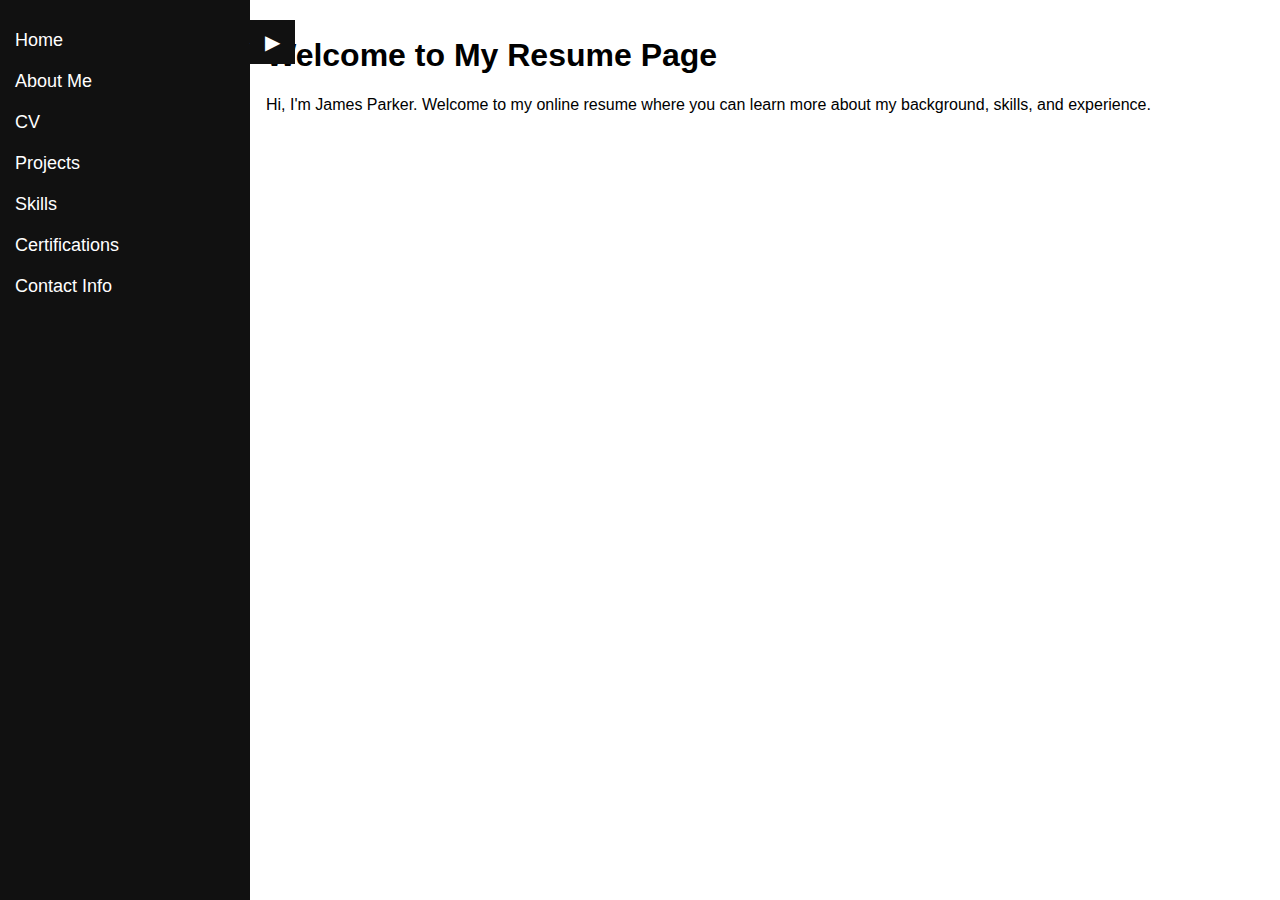
==== index.html @ e337cfd1 "starting outline of personal website portfolio" ====
<!DOCTYPE html>
<html lang="en">
<head>
    <meta charset="UTF-8">
    <meta name="viewport" content="width=device-width, initial-scale=1.0">
    <title>James Parker - Home</title>
    <link rel="stylesheet" href="styles.css">
</head>
<body>
    <input type="checkbox" id="toggle-sidebar" class="toggle-sidebar">
    <label for="toggle-sidebar" class="toggle-label">&#x25B6;</label>

    <div id="sidebar" class="sidebar">
        <label for="toggle-sidebar" class="close-btn">&#x25C0;</label>
        <a href="index.html">Home</a>
        <a href="about.html">About Me</a>
        <a href="cv.html">CV</a>
        <a href="projects.html">Projects</a>
        <a href="skills.html">Skills</a>
        <a href="certifications.html">Certifications</a>
        <a href="contact.html">Contact Info</a>
    </div>

    <div id="main-content" class="main-content">
        <h1>Welcome to My Resume Page</h1>
        <p>Hi, I'm James Parker. Welcome to my online resume where you can learn more about my background, skills, and experience.</p>
    </div>
</body>
</html>
---- styles.css ----
body {
    font-family: Arial, sans-serif;
    margin: 0;
}

.toggle-sidebar {
    display: none;
}

.toggle-label {
    position: fixed;
    top: 20px;
    left: 250px; /* Just outside the sidebar */
    font-size: 20px;
    background-color: #111;
    border: none;
    color: white;
    cursor: pointer;
    padding: 10px 15px;
    z-index: 1000;
    transition: left 0.3s;
}

.toggle-sidebar:checked ~ .toggle-label {
    left: 0;
}

.sidebar {
    height: 100%;
    width: 250px;
    position: fixed;
    top: 0;
    left: 0;
    background-color: #111;
    padding-top: 20px;
    transition: width 0.3s;
}

.sidebar a {
    padding: 10px 15px;
    text-decoration: none;
    font-size: 18px;
    color: white;
    display: block;
    transition: 0.3s;
}

.sidebar a:hover {
    background-color: #575757;
}

.close-btn {
    position: absolute;
    top: 20px;
    right: -30px; /* Just outside the sidebar */
    font-size: 20px;
    background-color: #111;
    border: none;
    color: white;
    cursor: pointer;
    padding: 10px 15px;
}

.toggle-sidebar:checked ~ .sidebar {
    width: 0;
    padding-top: 0;
    overflow: hidden;
}

.toggle-sidebar:checked ~ .sidebar a, 
.toggle-sidebar:checked ~ .sidebar .close-btn {
    display: none;
}

.main-content {
    margin-left: 250px;
    padding: 16px;
    transition: margin-left 0.3s;
}

.toggle-sidebar:checked ~ .main-content {
    margin-left: 0;
}

.toggle-sidebar:not(:checked) ~ .toggle-label {
    display: block;
}
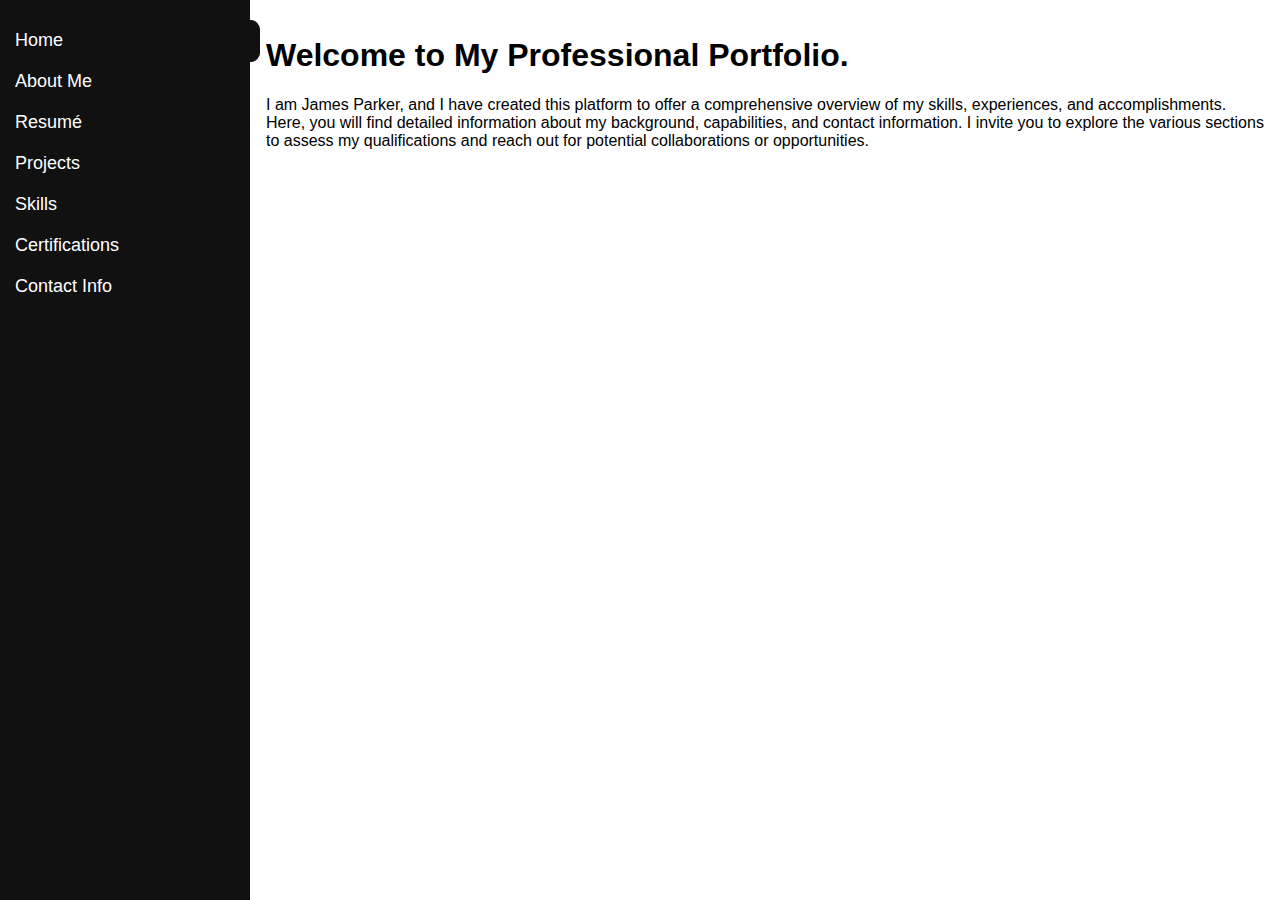
==== commit a0552e5e: "finished by elaborating on portions I could add more to and made my sidebar less obtrusive also inte" ====
--- a/index.html
+++ b/index.html
@@ -8,13 +8,13 @@
 </head>
 <body>
     <input type="checkbox" id="toggle-sidebar" class="toggle-sidebar">
-    <label for="toggle-sidebar" class="toggle-label">&#x25B6;</label>
+    <label for="toggle-sidebar" class="toggle-tab"></label>
 
     <div id="sidebar" class="sidebar">
-        <label for="toggle-sidebar" class="close-btn">&#x25C0;</label>
+        <label for="toggle-sidebar" class="close-tab"></label>
         <a href="index.html">Home</a>
         <a href="about.html">About Me</a>
-        <a href="cv.html">CV</a>
+        <a href="cv.html">Resumé</a>
         <a href="projects.html">Projects</a>
         <a href="skills.html">Skills</a>
         <a href="certifications.html">Certifications</a>
@@ -22,8 +22,8 @@
     </div>
 
     <div id="main-content" class="main-content">
-        <h1>Welcome to My Resume Page</h1>
-        <p>Hi, I'm James Parker. Welcome to my online resume where you can learn more about my background, skills, and experience.</p>
+        <h1>Welcome to My Professional Portfolio.</h1>
+        <p>I am James Parker, and I have created this platform to offer a comprehensive overview of my skills, experiences, and accomplishments. Here, you will find detailed information about my background, capabilities, and contact information. I invite you to explore the various sections to assess my qualifications and reach out for potential collaborations or opportunities.</p>
     </div>
 </body>
-</html>
+</html>--- a/styles.css
+++ b/styles.css
@@ -7,21 +7,21 @@
     display: none;
 }
 
-.toggle-label {
+.toggle-tab, .close-tab {
     position: fixed;
     top: 20px;
     left: 250px; /* Just outside the sidebar */
-    font-size: 20px;
+    width: 10px; /* Thickness of the tab */
+    height: 42px; /* Length of the tab */
     background-color: #111;
-    border: none;
-    color: white;
     cursor: pointer;
-    padding: 10px 15px;
+    border-top-right-radius: 10px;
+    border-bottom-right-radius: 10px;
     z-index: 1000;
     transition: left 0.3s;
 }
 
-.toggle-sidebar:checked ~ .toggle-label {
+.toggle-sidebar:checked ~ .toggle-tab {
     left: 0;
 }
 
@@ -49,18 +49,6 @@
     background-color: #575757;
 }
 
-.close-btn {
-    position: absolute;
-    top: 20px;
-    right: -30px; /* Just outside the sidebar */
-    font-size: 20px;
-    background-color: #111;
-    border: none;
-    color: white;
-    cursor: pointer;
-    padding: 10px 15px;
-}
-
 .toggle-sidebar:checked ~ .sidebar {
     width: 0;
     padding-top: 0;
@@ -68,7 +56,7 @@
 }
 
 .toggle-sidebar:checked ~ .sidebar a, 
-.toggle-sidebar:checked ~ .sidebar .close-btn {
+.toggle-sidebar:checked ~ .sidebar .close-tab {
     display: none;
 }
 
@@ -82,6 +70,20 @@
     margin-left: 0;
 }
 
-.toggle-sidebar:not(:checked) ~ .toggle-label {
+.toggle-sidebar:not(:checked) ~ .toggle-tab {
     display: block;
-}+}
+
+.section {
+    display: flex;
+    justify-content: space-between;
+    margin: 10px 0;
+}
+
+.left {
+    text-align: left;
+}
+
+.right {
+    text-align: right;
+}
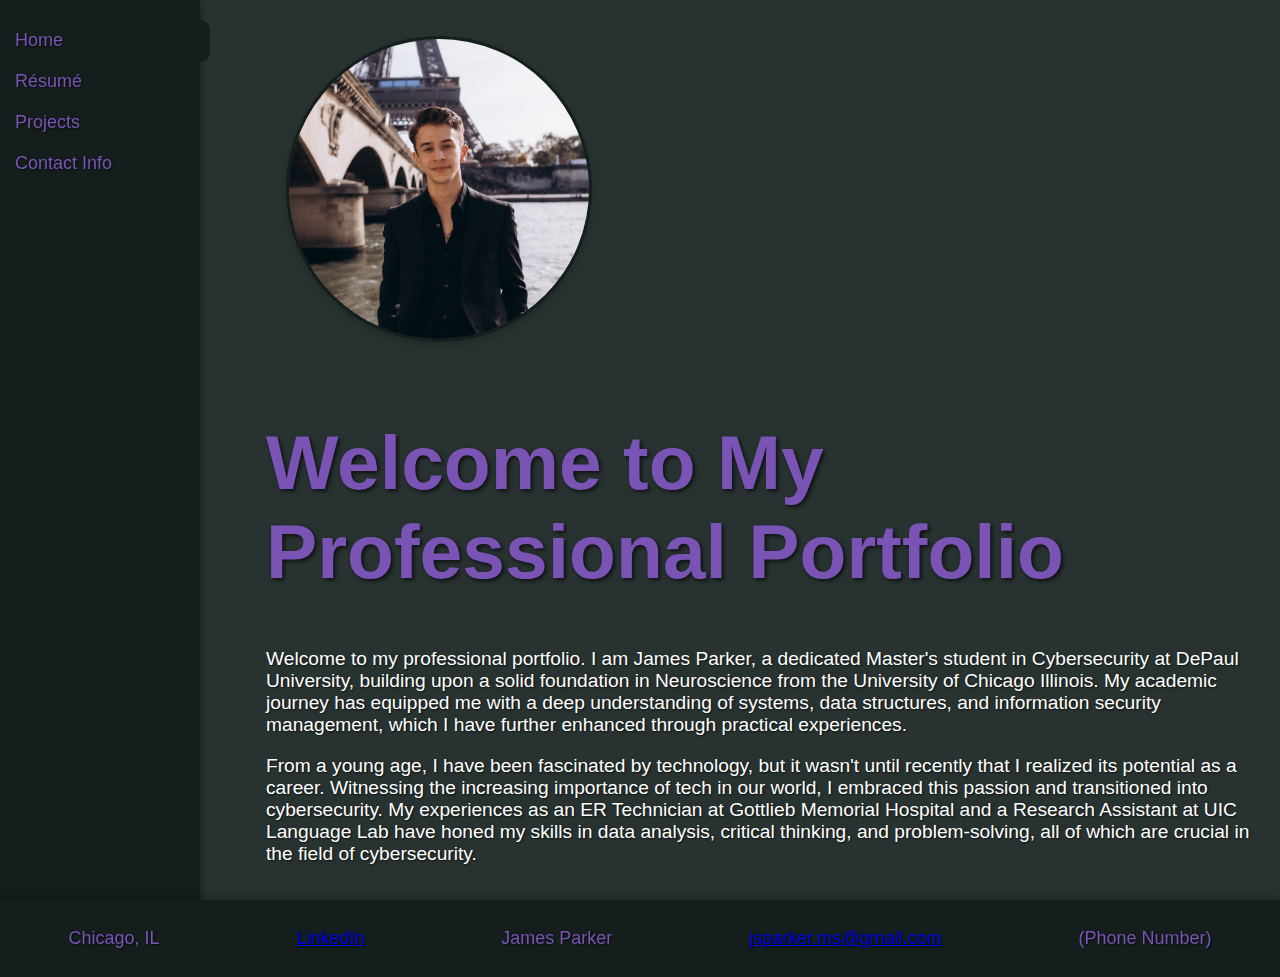
==== commit fc7720b6: "added new features" ====
--- a/index.html
+++ b/index.html
@@ -13,17 +13,62 @@
     <div id="sidebar" class="sidebar">
         <label for="toggle-sidebar" class="close-tab"></label>
         <a href="index.html">Home</a>
-        <a href="about.html">About Me</a>
-        <a href="cv.html">Resumé</a>
+        <a href="cv.html">Résumé</a>
         <a href="projects.html">Projects</a>
-        <a href="skills.html">Skills</a>
-        <a href="certifications.html">Certifications</a>
         <a href="contact.html">Contact Info</a>
     </div>
 
     <div id="main-content" class="main-content">
-        <h1>Welcome to My Professional Portfolio.</h1>
-        <p>I am James Parker, and I have created this platform to offer a comprehensive overview of my skills, experiences, and accomplishments. Here, you will find detailed information about my background, capabilities, and contact information. I invite you to explore the various sections to assess my qualifications and reach out for potential collaborations or opportunities.</p>
+        <img src="profile.jpg" alt="Profile Picture" id="profile-pic">
+        <h1>Welcome to My Professional Portfolio</h1>
+        <p>
+            Welcome to my professional portfolio. I am James Parker, a dedicated Master's student in Cybersecurity at DePaul University, building upon a solid foundation in Neuroscience from the University of Chicago Illinois. My academic journey has equipped me with a deep understanding of systems, data structures, and information security management, which I have further enhanced through practical experiences.
+        </p>
+        <p>
+            From a young age, I have been fascinated by technology, but it wasn't until recently that I realized its potential as a career. Witnessing the increasing importance of tech in our world, I embraced this passion and transitioned into cybersecurity. My experiences as an ER Technician at Gottlieb Memorial Hospital and a Research Assistant at UIC Language Lab have honed my skills in data analysis, critical thinking, and problem-solving, all of which are crucial in the field of cybersecurity.
+        </p>
     </div>
+    
+    <footer>
+        <p>Chicago, IL</p>
+        <p><a href="https://www.linkedin.com/in/jsparker-ms">LinkedIn</a></p>
+        <p>James Parker</p>
+        <p><a href="mailto:jsparker.ms@gmail.com">jsparker.ms@gmail.com</a></p>
+        <p>(Phone Number)</p>
+    </footer>
+
+    <audio id="hover-sound" src="music.mp3"></audio> <!-- Add your music file here -->
+
+    <script>
+        function toggleSidebar() {
+            const sidebar = document.getElementById('sidebar');
+            const mainContent = document.getElementById('main-content');
+            
+            sidebar.classList.toggle('hidden');
+            mainContent.classList.toggle('expanded');
+        }
+
+        document.addEventListener('DOMContentLoaded', () => {
+            const profilePic = document.getElementById('profile-pic');
+            const hoverSound = document.getElementById('hover-sound');
+            let isPlaying = false;
+
+            profilePic.addEventListener('click', () => {
+                if (isPlaying) {
+                    hoverSound.pause();
+                    hoverSound.currentTime = 0;
+                    isPlaying = false;
+                    profilePic.classList.remove('spinning');
+                } else {
+                    hoverSound.play().then(() => {
+                        isPlaying = true;
+                        profilePic.classList.add('spinning');
+                    }).catch((error) => {
+                        console.error('Failed to play music', error);
+                    });
+                }
+            });
+        });
+    </script>
 </body>
-</html>+</html>
--- a/styles.css
+++ b/styles.css
@@ -1,6 +1,13 @@
 body {
+    display: flex;
+    flex-direction: column;
+    min-height: 100vh;
     font-family: Arial, sans-serif;
+    font-size: larger;
     margin: 0;
+    background-color: rgb(40, 51, 49);
+    color: rgb(255, 255, 255);
+    text-shadow: 1px 1px 2px rgba(0, 0, 0, 0.7); /* Added text shadow for depth */
 }
 
 .toggle-sidebar {
@@ -10,10 +17,10 @@
 .toggle-tab, .close-tab {
     position: fixed;
     top: 20px;
-    left: 250px; /* Just outside the sidebar */
+    left: 200px; /* Just outside the sidebar */
     width: 10px; /* Thickness of the tab */
     height: 42px; /* Length of the tab */
-    background-color: #111;
+    background-color: rgb(20, 31, 29);
     cursor: pointer;
     border-top-right-radius: 10px;
     border-bottom-right-radius: 10px;
@@ -27,26 +34,37 @@
 
 .sidebar {
     height: 100%;
-    width: 250px;
+    width: 200px;
     position: fixed;
     top: 0;
     left: 0;
-    background-color: #111;
+    background-color: rgb(20, 31, 29);
     padding-top: 20px;
     transition: width 0.3s;
+    z-index: 1; /* Ensure sidebar is behind the footer */
+    box-shadow: 3px 0 5px rgba(0, 0, 0, 0.2); /* Added box-shadow for depth */
 }
 
 .sidebar a {
     padding: 10px 15px;
     text-decoration: none;
     font-size: 18px;
-    color: white;
+    color: rgb(122, 84, 180);
     display: block;
-    transition: 0.3s;
+    transition: background 0.3s;
 }
 
 .sidebar a:hover {
-    background-color: #575757;
+    animation: radialToYellow 0.25s forwards;
+}
+
+@keyframes radialToYellow {
+    0% {
+        background: radial-gradient(circle, rgb(234, 142, 6), rgb(20, 31, 29));
+    }
+    100% {
+        background: rgb(234, 142, 6);
+    }
 }
 
 .toggle-sidebar:checked ~ .sidebar {
@@ -61,9 +79,11 @@
 }
 
 .main-content {
+    flex: 1;
     margin-left: 250px;
     padding: 16px;
     transition: margin-left 0.3s;
+    box-shadow: 0 4px 8px rgba(0, 0, 0, 0.1); /* Added box-shadow for depth */
 }
 
 .toggle-sidebar:checked ~ .main-content {
@@ -87,3 +107,68 @@
 .right {
     text-align: right;
 }
+
+footer {
+    background-color: rgb(20, 31, 29);
+    color: rgb(122, 84, 180);
+    font-size: large;
+    text-align: center;
+    padding: 10px 0;
+    position: relative;
+    width: 100%;
+    bottom: 0;
+    display: flex;
+    justify-content: space-around;
+    align-items: center;
+    z-index: 2; /* Ensure footer is above the sidebar */
+    box-shadow: 0 -4px 8px rgba(0, 0, 0, 0.2); /* Added box-shadow for depth */
+}
+
+img {
+    width: 300px;
+    height: auto;
+    border: 3px solid rgb(20, 31, 29);
+    border-radius: 200px;
+    margin: 20px;
+    box-shadow: 0 4px 8px rgba(0, 0, 0, 0.2); /* Added box-shadow for depth */
+    transition: transform 0.5s; /* Added transition for smooth spin */
+}
+
+img.spinning {
+    animation: spin 10s infinite linear reverse; /* Continuous spinning effect */
+}
+
+@keyframes spin {
+    from {
+        transform: rotate(0deg);
+    }
+    to {
+        transform: rotate(360deg);
+    }
+}
+
+link:visited {
+    color: rgb(122, 84, 180);
+}
+
+link:hover {
+    color: rgb(234, 142, 6);
+}
+
+h1 {
+    color: rgb(122, 84, 180);
+    font-size: 4em;
+    text-shadow: 2px 2px 4px rgba(0, 0, 0, 0.7); /* Added text shadow for depth */
+}
+
+h2 {
+    color: rgb(122, 84, 180);
+    font-size: 3em;
+    text-shadow: 2px 2px 4px rgba(0, 0, 0, 0.7); /* Added text shadow for depth */
+}
+
+h3 {
+    color: rgb(122, 84, 180);
+    font-size: 2em;
+    text-shadow: 2px 2px 4px rgba(0, 0, 0, 0.7); /* Added text shadow for depth */
+}
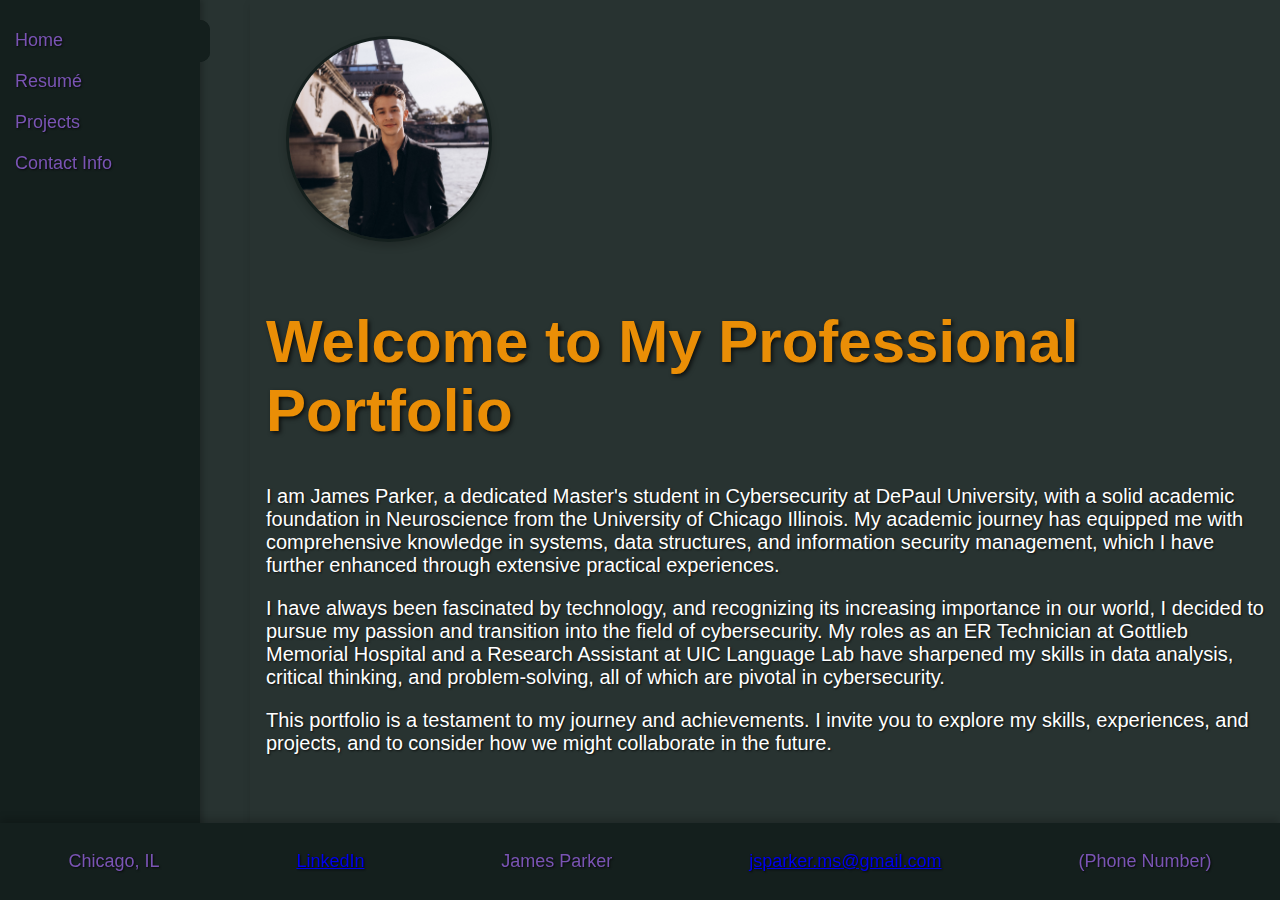
==== commit b880d6cb: "personal portfolio with css implementations" ====
--- a/index.html
+++ b/index.html
@@ -13,7 +13,7 @@
     <div id="sidebar" class="sidebar">
         <label for="toggle-sidebar" class="close-tab"></label>
         <a href="index.html">Home</a>
-        <a href="cv.html">Résumé</a>
+        <a href="cv.html">Resumé</a>
         <a href="projects.html">Projects</a>
         <a href="contact.html">Contact Info</a>
     </div>
@@ -22,11 +22,15 @@
         <img src="profile.jpg" alt="Profile Picture" id="profile-pic">
         <h1>Welcome to My Professional Portfolio</h1>
         <p>
-            Welcome to my professional portfolio. I am James Parker, a dedicated Master's student in Cybersecurity at DePaul University, building upon a solid foundation in Neuroscience from the University of Chicago Illinois. My academic journey has equipped me with a deep understanding of systems, data structures, and information security management, which I have further enhanced through practical experiences.
+            I am James Parker, a dedicated Master's student in Cybersecurity at DePaul University, with a solid academic foundation in Neuroscience from the University of Chicago Illinois. My academic journey has equipped me with comprehensive knowledge in systems, data structures, and information security management, which I have further enhanced through extensive practical experiences.
         </p>
         <p>
-            From a young age, I have been fascinated by technology, but it wasn't until recently that I realized its potential as a career. Witnessing the increasing importance of tech in our world, I embraced this passion and transitioned into cybersecurity. My experiences as an ER Technician at Gottlieb Memorial Hospital and a Research Assistant at UIC Language Lab have honed my skills in data analysis, critical thinking, and problem-solving, all of which are crucial in the field of cybersecurity.
+            I have always been fascinated by technology, and recognizing its increasing importance in our world, I decided to pursue my passion and transition into the field of cybersecurity. My roles as an ER Technician at Gottlieb Memorial Hospital and a Research Assistant at UIC Language Lab have sharpened my skills in data analysis, critical thinking, and problem-solving, all of which are pivotal in cybersecurity.
         </p>
+        <p>
+            This portfolio is a testament to my journey and achievements. I invite you to explore my skills, experiences, and projects, and to consider how we might collaborate in the future.
+        </p>
+        
     </div>
     
     <footer>
--- a/styles.css
+++ b/styles.css
@@ -3,7 +3,7 @@
     flex-direction: column;
     min-height: 100vh;
     font-family: Arial, sans-serif;
-    font-size: larger;
+    font-size: 20px;
     margin: 0;
     background-color: rgb(40, 51, 49);
     color: rgb(255, 255, 255);
@@ -125,7 +125,7 @@
 }
 
 img {
-    width: 300px;
+    width: 200px;
     height: auto;
     border: 3px solid rgb(20, 31, 29);
     border-radius: 200px;
@@ -147,28 +147,111 @@
     }
 }
 
-link:visited {
-    color: rgb(122, 84, 180);
-}
-
-link:hover {
+a:visited {
+    color: rgb(122, 84, 180);
+}
+
+a:hover {
     color: rgb(234, 142, 6);
 }
 
 h1 {
-    color: rgb(122, 84, 180);
-    font-size: 4em;
+    color: rgb(234, 142, 6);
+    font-size: 60px;
     text-shadow: 2px 2px 4px rgba(0, 0, 0, 0.7); /* Added text shadow for depth */
 }
 
 h2 {
     color: rgb(122, 84, 180);
-    font-size: 3em;
+    font-size: 50px;
     text-shadow: 2px 2px 4px rgba(0, 0, 0, 0.7); /* Added text shadow for depth */
 }
 
 h3 {
     color: rgb(122, 84, 180);
-    font-size: 2em;
+    font-size: 40px;
     text-shadow: 2px 2px 4px rgba(0, 0, 0, 0.7); /* Added text shadow for depth */
 }
+
+/* Media queries for responsiveness */
+@media (max-width: 768px) {
+    .sidebar {
+        width: 150px;
+    }
+
+    .toggle-tab, .close-tab {
+        left: 150px;
+    }
+
+    .main-content {
+        margin-left: 0;
+        padding: 10px;
+    }
+
+    img {
+        width: 150px;
+        margin: 10px;
+    }
+
+    h1 {
+        font-size: 40px;
+    }
+
+    h2 {
+        font-size: 35px;
+    }
+
+    h3 {
+        font-size: 30px;
+    }
+
+    .sidebar a {
+        font-size: 16px;
+        padding: 8px 12px;
+    }
+
+    footer {
+        font-size: medium;
+    }
+}
+
+@media (max-width: 480px) {
+    .sidebar {
+        width: 120px;
+    }
+
+    .toggle-tab, .close-tab {
+        left: 120px;
+    }
+
+    .main-content {
+        margin-left: 0;
+        padding: 8px;
+    }
+
+    img {
+        width: 120px;
+        margin: 5px;
+    }
+
+    h1 {
+        font-size: 30px;
+    }
+
+    h2 {
+        font-size: 25px;
+    }
+
+    h3 {
+        font-size: 20px;
+    }
+
+    .sidebar a {
+        font-size: 14px;
+        padding: 6px 10px;
+    }
+
+    footer {
+        font-size: small;
+    }
+}
